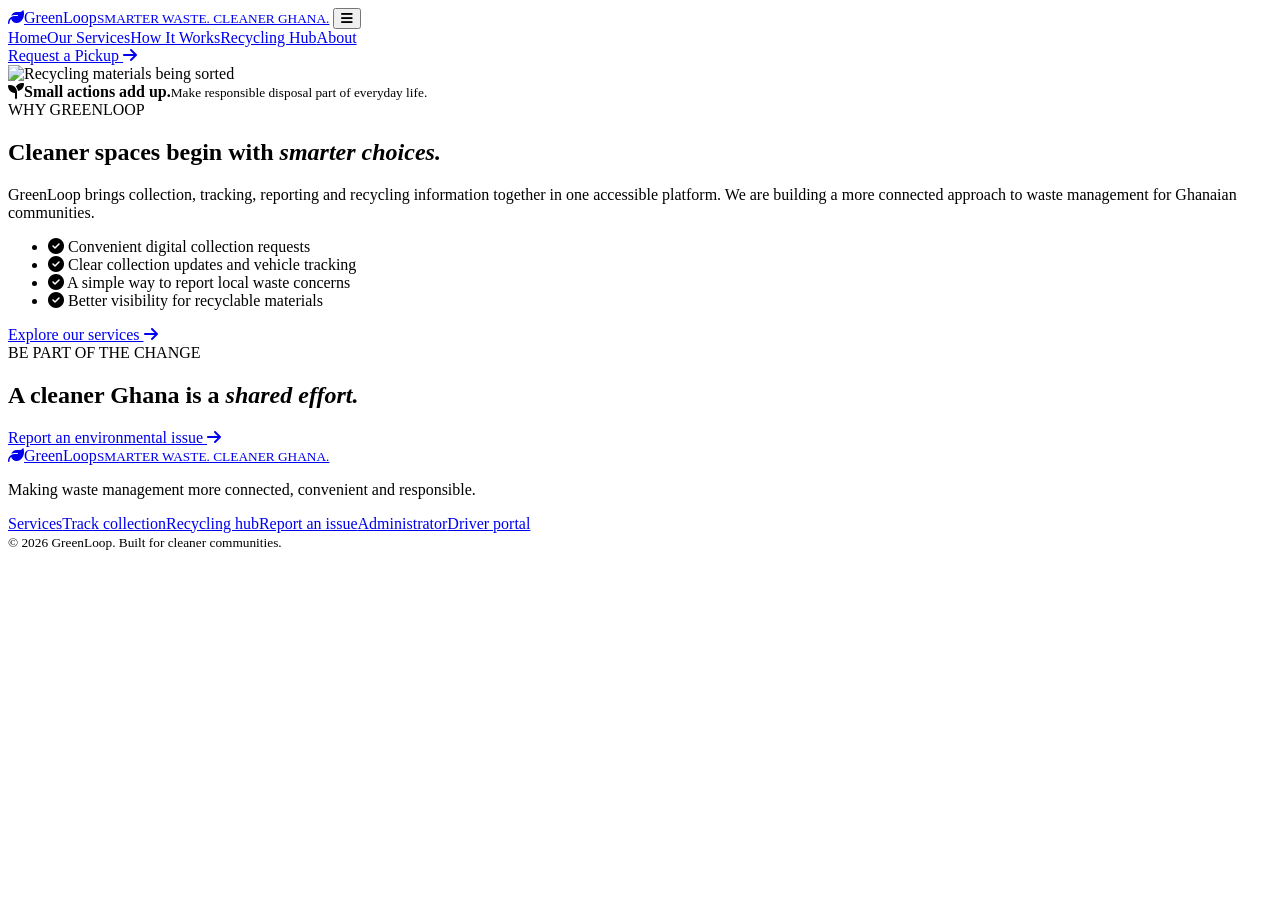
==== about.html @ 5aaf9a09 "Add files via upload" ====
<!doctype html>
<html lang="en">
<head>
<meta charset="utf-8"><meta name="viewport" content="width=device-width, initial-scale=1">
<title>About GreenLoop</title>
<meta name="description" content="Learn how GreenLoop supports cleaner spaces through connected waste services in Ghana.">
<link rel="preconnect" href="https://fonts.googleapis.com"><link rel="preconnect" href="https://fonts.gstatic.com" crossorigin>
<link href="https://fonts.googleapis.com/css2?family=DM+Sans:wght@400;500;600;700&family=Manrope:wght@500;600;700;800&display=swap" rel="stylesheet">
<link rel="stylesheet" href="https://cdnjs.cloudflare.com/ajax/libs/font-awesome/6.5.2/css/all.min.css">
<link rel="stylesheet" href="css/style.css">
</head>
<body class="inner-page">
<header class="site-header">
 <a class="brand" href="index.html"><span class="brand-mark"><i class="fa-solid fa-leaf"></i></span><span>Green<span>Loop</span><small>SMARTER WASTE. CLEANER GHANA.</small></span></a>
 <button class="menu-toggle" aria-label="Open menu"><i class="fa-solid fa-bars"></i></button>
 <nav class="main-nav"><a href="index.html">Home</a><a href="services.html">Our Services</a><a href="how-it-works.html">How It Works</a><a href="../marketplace.php">Recycling Hub</a><a class="active" href="about.html">About</a></nav>
 <a class="btn btn-primary nav-cta" href="request.html">Request a Pickup <i class="fa-solid fa-arrow-right"></i></a>
</header>
<main>
 <section class="split-section">
  <div class="split-image"><img src="https://images.unsplash.com/photo-1532996122724-e3c354a0b15b?auto=format&fit=crop&w=1100&q=85" alt="Recycling materials being sorted"><div class="photo-caption"><i class="fa-solid fa-seedling"></i><span><strong>Small actions add up.</strong><small>Make responsible disposal part of everyday life.</small></span></div></div>
  <div class="split-copy"><div class="eyebrow">WHY GREENLOOP</div><h1 class="inner-title">Cleaner spaces begin with <em>smarter choices.</em></h1><p>GreenLoop brings collection, tracking, reporting and recycling information together in one accessible platform. We are building a more connected approach to waste management for Ghanaian communities.</p><ul class="check-list"><li><i class="fa-solid fa-circle-check"></i> Convenient digital collection requests</li><li><i class="fa-solid fa-circle-check"></i> Clear collection updates and vehicle tracking</li><li><i class="fa-solid fa-circle-check"></i> A simple way to report local waste concerns</li><li><i class="fa-solid fa-circle-check"></i> Better visibility for recyclable materials</li></ul><a class="btn btn-primary" href="services.html">Explore our services <i class="fa-solid fa-arrow-right"></i></a></div>
 </section>
 <section class="bottom-cta"><div><div class="eyebrow">BE PART OF THE CHANGE</div><h2>A cleaner Ghana is a <em>shared effort.</em></h2></div><a class="btn btn-light" href="../report.php">Report an environmental issue <i class="fa-solid fa-arrow-right"></i></a></section>
</main>
<footer class="site-footer"><a class="brand brand-footer" href="index.html"><span class="brand-mark"><i class="fa-solid fa-leaf"></i></span><span>Green<span>Loop</span><small>SMARTER WASTE. CLEANER GHANA.</small></span></a><p>Making waste management more connected, convenient and responsible.</p><div class="footer-links"><a href="services.html">Services</a><a href="track.html">Track collection</a><a href="../marketplace.php">Recycling hub</a><a href="../report.php">Report an issue</a><a href="../admin-login.php">Administrator</a><a href="../driver-login.php">Driver portal</a></div><small>© 2026 GreenLoop. Built for cleaner communities.</small></footer>
<script src="js/app.js"></script>
</body></html>
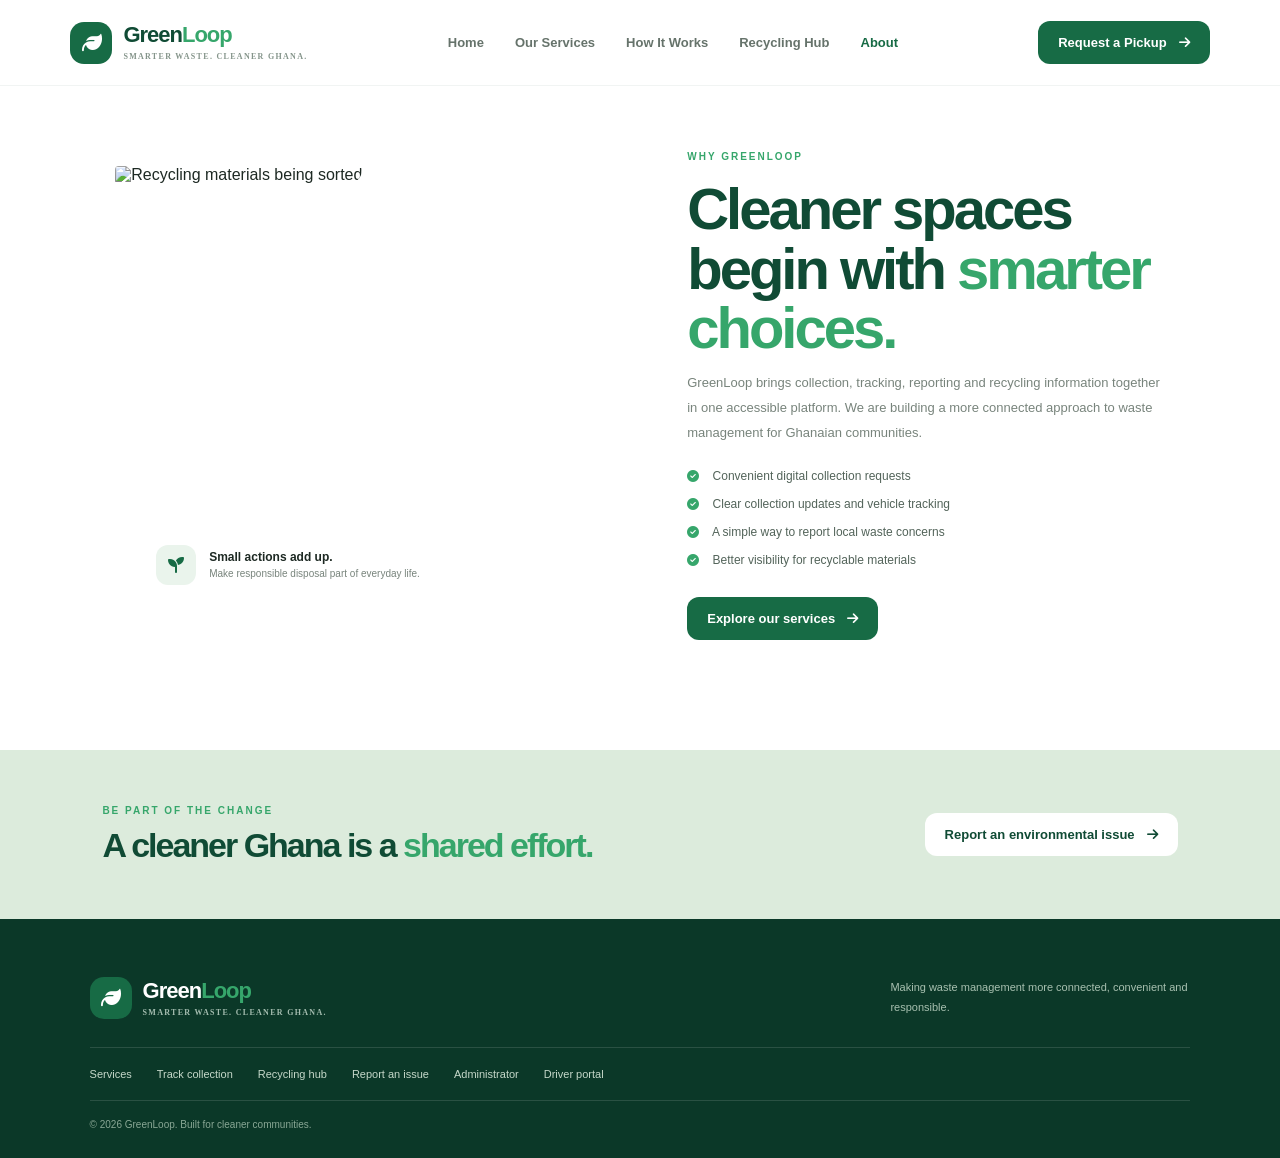
==== commit c847ace3: "Update about.html" ====
--- a/about.html
+++ b/about.html
@@ -7,7 +7,7 @@
 <link rel="preconnect" href="https://fonts.googleapis.com"><link rel="preconnect" href="https://fonts.gstatic.com" crossorigin>
 <link href="https://fonts.googleapis.com/css2?family=DM+Sans:wght@400;500;600;700&family=Manrope:wght@500;600;700;800&display=swap" rel="stylesheet">
 <link rel="stylesheet" href="https://cdnjs.cloudflare.com/ajax/libs/font-awesome/6.5.2/css/all.min.css">
-<link rel="stylesheet" href="css/style.css">
+<link rel="stylesheet" href="style.css">
 </head>
 <body class="inner-page">
 <header class="site-header">
@@ -24,5 +24,5 @@
  <section class="bottom-cta"><div><div class="eyebrow">BE PART OF THE CHANGE</div><h2>A cleaner Ghana is a <em>shared effort.</em></h2></div><a class="btn btn-light" href="../report.php">Report an environmental issue <i class="fa-solid fa-arrow-right"></i></a></section>
 </main>
 <footer class="site-footer"><a class="brand brand-footer" href="index.html"><span class="brand-mark"><i class="fa-solid fa-leaf"></i></span><span>Green<span>Loop</span><small>SMARTER WASTE. CLEANER GHANA.</small></span></a><p>Making waste management more connected, convenient and responsible.</p><div class="footer-links"><a href="services.html">Services</a><a href="track.html">Track collection</a><a href="../marketplace.php">Recycling hub</a><a href="../report.php">Report an issue</a><a href="../admin-login.php">Administrator</a><a href="../driver-login.php">Driver portal</a></div><small>© 2026 GreenLoop. Built for cleaner communities.</small></footer>
-<script src="js/app.js"></script>
+<script src="app.js"></script>
 </body></html>
--- a/style.css
+++ b/style.css
@@ -0,0 +1,18 @@
+/* GreenLoop visual system */
+:root{--forest:#104b35;--green:#176b45;--fresh:#36a66b;--lime:#b7d96a;--paper:#f7faf7;--white:#fff;--ink:#1d2923;--muted:#78847c;--line:#e4ece5;--shadow:0 18px 50px rgba(16,75,53,.09);--radius:22px}
+*{box-sizing:border-box}html{scroll-behavior:smooth}body{margin:0;background:var(--paper);color:var(--ink);font-family:'DM Sans',sans-serif}h1,h2,h3,.brand{font-family:Manrope,sans-serif}a{text-decoration:none;color:inherit}button,input,select,textarea{font:inherit}.site-header{height:86px;padding:0 max(5.5vw,24px);display:flex;align-items:center;justify-content:space-between;background:#fff;position:sticky;top:0;z-index:50;border-bottom:1px solid rgba(16,75,53,.06)}.brand{display:flex;align-items:center;gap:11px;font-size:22px;font-weight:800;letter-spacing:-1px;color:var(--forest);line-height:1}.brand>span:last-child>span{color:var(--fresh)}.brand small{display:block;font:700 8px 'DM Sans';letter-spacing:1.3px;color:#84948a;margin-top:6px}.brand-mark{width:42px;height:42px;border-radius:14px;background:var(--green);color:white;display:grid;place-items:center;font-size:20px}.main-nav{display:flex;gap:31px;align-items:center;font-size:13px;font-weight:700;color:#66736b}.main-nav a:hover,.main-nav a.active{color:var(--green)}.btn{display:inline-flex;align-items:center;justify-content:center;gap:12px;border:0;border-radius:12px;padding:14px 20px;font-size:13px;font-weight:700;cursor:pointer;transition:.2s ease}.btn:hover{transform:translateY(-2px);box-shadow:0 10px 22px #104b3520}.btn-primary{background:var(--green);color:white}.btn-primary:hover{background:var(--forest)}.btn-outline{border:1px solid #cbd9ce;color:var(--forest);background:#fff}.btn-light{background:#fff;color:var(--forest)}.btn-large{padding:17px 22px}.btn-small{padding:10px 14px;font-size:12px}.menu-toggle{display:none;border:0;background:none;font-size:22px;color:var(--forest)}
+.hero{padding:70px 7vw 25px;display:grid;grid-template-columns:1fr 1.04fr;gap:6%;align-items:center;background:linear-gradient(115deg,#f7faf7 0%,#f1f7f0 100%);position:relative}.hero-content{padding:25px 0 65px}.eyebrow{font-size:10px;font-weight:800;letter-spacing:2px;color:var(--fresh);display:flex;align-items:center;gap:9px}.eyebrow>span{width:7px;height:7px;border-radius:50%;background:var(--lime)}h1{font-size:clamp(48px,6.1vw,82px);letter-spacing:-5px;line-height:1.03;margin:24px 0 20px;color:var(--forest)}h1 em,h2 em{font-style:normal;color:var(--fresh)}.hero-lead{font-size:16px;line-height:1.8;color:#68776d;max-width:490px}.hero-actions{display:flex;gap:12px;flex-wrap:wrap;margin-top:30px}.hero-proof{display:flex;align-items:center;gap:14px;margin-top:43px}.avatar-stack{display:flex;padding-left:5px}.avatar-stack span{width:34px;height:34px;margin-left:-5px;border:2px solid white;border-radius:50%;background:var(--lime);display:grid;place-items:center;color:var(--forest);font-size:12px;font-weight:800}.avatar-stack span:nth-child(2){background:#d6ead8}.avatar-stack span:nth-child(3){background:#e9efce}.hero-proof strong,.hero-proof small{display:block}.hero-proof strong{font-size:11px}.hero-proof small{font-size:10px;color:var(--muted);margin-top:4px}.hero-visual{height:510px;position:relative}.hero-visual>img{width:100%;height:100%;object-fit:cover;border-radius:30px 30px 110px 30px;box-shadow:var(--shadow)}.image-tag{position:absolute;left:-30px;bottom:35px;background:white;padding:17px 22px;border-radius:16px;display:flex;gap:13px;align-items:center;box-shadow:var(--shadow)}.image-tag strong,.image-tag small{display:block}.image-tag strong{font-size:12px}.image-tag small{font-size:10px;color:var(--muted);margin-top:4px}.pulse-dot{display:inline-block;width:9px;height:9px;border-radius:50%;background:#43b77a;box-shadow:0 0 0 5px #43b77a22}.floating-leaf{position:absolute;right:-18px;top:28px;width:56px;height:56px;background:var(--lime);border-radius:18px;display:grid;place-items:center;color:var(--forest);font-size:22px;transform:rotate(10deg)}.hero-bottom{grid-column:1/-1;border-top:1px solid #e1eae1;padding:20px 0 4px;display:flex;gap:40px;flex-wrap:wrap;color:#627168;font-size:11px;font-weight:700}.hero-bottom i{color:var(--fresh);margin-right:7px}.trust-strip{padding:22px 7vw;background:white;display:flex;justify-content:space-between;align-items:center;color:#647269;font-size:12px}.trust-strip strong{color:var(--forest)}.trust-items{display:flex;gap:30px}.trust-items i{color:var(--fresh);margin-right:7px}
+.section{padding:105px 7vw}.section-heading{display:flex;align-items:end;justify-content:space-between;gap:30px;margin-bottom:42px}.section-heading h2,.split-copy h2,.bottom-cta h2{font-size:clamp(34px,4vw,51px);line-height:1.12;letter-spacing:-2px;color:var(--forest);margin:16px 0 0}.section-heading>p{max-width:350px;color:var(--muted);line-height:1.8;font-size:13px;margin:0 0 5px}.service-grid{display:grid;grid-template-columns:repeat(4,1fr);gap:17px}.service-card{background:#fff;border:1px solid var(--line);border-radius:20px;padding:24px;min-height:330px;position:relative;overflow:hidden;transition:.25s}.service-card:hover{transform:translateY(-7px);box-shadow:var(--shadow)}.service-icon{width:43px;height:43px;border-radius:14px;background:#eaf4ec;color:var(--green);display:grid;place-items:center;font-size:18px;margin-bottom:25px}.card-kicker,.form-step{font-size:9px;letter-spacing:1.5px;color:#8b9a8e;font-weight:800}.service-card h3{font-size:19px;line-height:1.25;color:var(--forest);margin:11px 0}.service-card p{font-size:12px;line-height:1.7;color:var(--muted);min-height:60px}.text-link{font-size:11px;font-weight:800;color:var(--green);display:inline-flex;gap:9px;align-items:center;margin-top:9px}.service-card>img{position:absolute;bottom:0;right:0;width:48%;height:95px;object-fit:cover;opacity:.9;border-radius:16px 0 18px 0;mask-image:linear-gradient(90deg,transparent,#000 35%)}.service-feature{background:var(--forest);color:white}.service-feature h3,.service-feature .text-link{color:white}.service-feature p{color:#c1d4c7}.service-feature .service-icon{background:#ffffff18;color:var(--lime)}.service-feature .card-kicker{color:#b8d2c0}.mini-map{height:94px;position:absolute;bottom:0;left:0;right:0;background:#eaf3e9;overflow:hidden}.map-road{position:absolute;background:#fff;border:1px solid #dce8dc;height:18px;width:130%;transform:rotate(-18deg);left:-10%;top:25px}.road-two{transform:rotate(28deg);top:55px}.map-truck,.map-pin{position:absolute;color:var(--green);font-size:19px;left:45%;top:33px}.map-pin{left:75%;top:10px;color:#e27c57}
+.split-section{padding:65px 9vw 110px;display:grid;grid-template-columns:1fr 1fr;gap:9%;align-items:center;background:#fff}.split-image{height:460px;position:relative}.split-image>img{width:100%;height:100%;object-fit:cover;border-radius:24px 24px 90px 24px}.photo-caption{position:absolute;bottom:24px;left:24px;right:24px;background:white;padding:17px;border-radius:14px;display:flex;align-items:center;gap:13px}.photo-caption>i{width:40px;height:40px;display:grid;place-items:center;background:#eaf4ec;color:var(--green);border-radius:12px}.photo-caption strong,.photo-caption small{display:block}.photo-caption strong{font-size:12px}.photo-caption small{font-size:10px;color:var(--muted);margin-top:4px}.split-copy h2{margin-bottom:20px}.split-copy>p{color:var(--muted);font-size:13px;line-height:1.9}.check-list{padding:0;list-style:none;margin:24px 0 30px}.check-list li{font-size:12px;margin:14px 0;color:#53645a}.check-list i{color:var(--fresh);margin-right:10px}
+.how-section{padding:100px 7vw;background:#f1f7f0}.centered{display:block;text-align:center}.centered .eyebrow{justify-content:center}.centered>p{margin:15px auto 0}.steps-grid{display:grid;grid-template-columns:repeat(4,1fr);gap:20px;margin-top:55px}.step{position:relative;background:white;border:1px solid var(--line);padding:28px 24px;border-radius:18px}.step-number{position:absolute;right:22px;top:22px;color:#d4e3d6;font:800 23px Manrope}.step-icon{width:52px;height:52px;border-radius:16px;background:#eaf4ec;color:var(--green);display:grid;place-items:center;font-size:20px}.step h3{font-size:16px;color:var(--forest);margin:23px 0 9px}.step p{font-size:11px;color:var(--muted);line-height:1.7;margin:0}
+.request-section{padding:100px 8vw;background:var(--forest);display:grid;grid-template-columns:.8fr 1.2fr;gap:8%;align-items:start}.eyebrow-light{color:var(--lime)}.request-intro h2{font-size:clamp(42px,5vw,64px);letter-spacing:-3px;line-height:1.08;color:white;margin:22px 0}.request-intro h2 em{color:var(--lime)}.request-intro>p{color:#c1d4c7;line-height:1.8;font-size:13px;max-width:360px}.request-note{display:flex;gap:13px;margin-top:45px;color:var(--lime);align-items:center}.request-note span strong,.request-note span small{display:block}.request-note strong{color:white;font-size:11px}.request-note small{color:#b6c9bc;font-size:10px;margin-top:5px;line-height:1.5}.form-card{background:white;padding:32px;border-radius:22px;box-shadow:0 20px 70px #062c1d40}.form-heading{display:flex;justify-content:space-between;align-items:center;margin-bottom:25px}.form-heading h3{font-size:23px;color:var(--forest);margin:7px 0 0}.required-note{font-size:10px;color:#97a49a}.form-grid{display:grid;grid-template-columns:1fr 1fr;gap:17px}.form-grid label,.track-search label,.login-card label,.assign-form label{display:flex;flex-direction:column;gap:8px;font-size:11px;font-weight:700;color:#526257}.form-grid .full{grid-column:1/-1}input,select,textarea{width:100%;border:1px solid #dfe8e0;border-radius:9px;padding:12px 13px;background:#fbfdfb;color:var(--ink);outline:none;font-size:12px;transition:.2s}input:focus,select:focus,textarea:focus{border-color:var(--fresh);box-shadow:0 0 0 3px #36a66b18}textarea{resize:vertical}.location-btn{width:100%;border:1px dashed #b9d5bf;background:#f5faf5;color:var(--green);padding:12px;border-radius:9px;margin:17px 0;cursor:pointer;font-size:11px;font-weight:700;text-align:left}.location-btn span{float:right;color:#8b9a8e;font-weight:500}.submit-btn{width:100%;padding:15px}.privacy-note{display:block;text-align:center;color:#99a49b;font-size:9px;margin-top:13px}.form-message{font-size:12px;line-height:1.6;margin-top:12px;color:#647269}.form-message.success{color:#177346}.form-message.error{color:#b43e35}.bottom-cta{padding:55px 8vw;background:#dcebdc;display:flex;align-items:center;justify-content:space-between;gap:25px}.bottom-cta h2{font-size:34px;margin-top:10px}.site-footer{background:#0b3828;color:#c6d8ca;padding:48px 7vw 28px;display:grid;grid-template-columns:1fr 1fr;gap:18px}.brand-footer{color:white}.brand-footer small{color:#a5bdb0}.site-footer>p{justify-self:end;max-width:300px;font-size:11px;line-height:1.8;color:#a8c0b0}.footer-links{grid-column:1/-1;display:flex;gap:25px;flex-wrap:wrap;padding:20px 0;border-top:1px solid #ffffff20;border-bottom:1px solid #ffffff20;font-size:11px}.site-footer>small{grid-column:1/-1;color:#89a795;font-size:10px}
+.inner-page{min-height:100vh}.inner-wrap{max-width:1120px;margin:65px auto;padding:0 28px 80px}.inner-wrap.narrow{max-width:800px}.inner-title{font-size:clamp(38px,5vw,58px);letter-spacing:-3px;margin:17px 0 12px;color:var(--forest)}.inner-lead{max-width:650px;color:var(--muted);font-size:14px;line-height:1.8;margin-bottom:32px}.track-search{display:grid;grid-template-columns:1fr 1fr auto;gap:14px;background:white;padding:22px;border-radius:17px;border:1px solid var(--line);align-items:end}.track-result{margin-top:28px;background:white;border:1px solid var(--line);border-radius:20px;padding:24px}.hidden{display:none}.track-summary{display:flex;justify-content:space-between;align-items:center}.track-summary h2{margin:8px 0;color:var(--forest)}.track-summary p{color:var(--muted);font-size:12px}.status-pill{display:inline-flex;padding:7px 11px;background:#edf5ed;border-radius:30px;color:var(--green);font-size:10px;font-weight:800}.track-details{display:grid;grid-template-columns:repeat(4,1fr);gap:12px;padding:20px 0}.track-details div{background:#f6faf6;padding:14px;border-radius:12px}.track-details small,.track-details strong{display:block}.track-details small{font-size:10px;color:var(--muted);margin-bottom:8px}.track-details strong{font-size:12px;color:var(--forest)}.tracking-map{height:380px;border-radius:14px;overflow:hidden}.map-note{font-size:10px;line-height:1.6;color:#859188}.standalone{margin-top:25px}.market-grid{display:grid;grid-template-columns:repeat(3,1fr);gap:18px;margin:30px 0}.market-card{background:white;border:1px solid var(--line);border-radius:17px;overflow:hidden}.market-card img{width:100%;height:155px;object-fit:cover}.market-card h3{font-size:16px;color:var(--forest);margin:16px 17px 6px}.market-card p{font-size:11px;color:var(--muted);line-height:1.6;margin:0 17px 18px}
+.login-page{min-height:100vh;display:grid;place-items:center;padding:25px;background:linear-gradient(135deg,#eaf4ec,#f8fbf7)}.login-card{width:min(100%,430px);background:white;padding:38px;border-radius:24px;box-shadow:var(--shadow)}.login-card .brand{margin-bottom:45px}.login-card h1{font-size:42px;letter-spacing:-2px;margin:13px 0}.login-card>p{font-size:12px;color:var(--muted);line-height:1.7;margin-bottom:25px}.login-card label{margin:15px 0}.login-card .submit-btn{margin-top:12px}.back-link{display:block;text-align:center;color:var(--muted);font-size:11px;margin-top:20px}
+.dashboard-page{background:#f5f8f5;min-height:100vh}.sidebar{position:fixed;inset:0 auto 0 0;width:245px;background:#103f2e;color:white;padding:27px 18px;display:flex;flex-direction:column;z-index:10}.sidebar .brand{color:white;padding:0 9px 35px}.sidebar .brand small{color:#a5c1ae}.side-label{font-size:9px;letter-spacing:1.5px;color:#8eae9b;padding:0 12px 13px}.side-link{padding:13px 12px;border-radius:10px;color:#c2d7c9;font-size:12px;margin:3px 0}.side-link i{width:24px;color:#a9c9b4}.side-link.active,.side-link:hover{background:#ffffff16;color:white}.side-bottom{margin-top:auto;border-top:1px solid #ffffff24;padding:18px 3px 0;display:flex;align-items:center;gap:9px}.admin-avatar{width:35px;height:35px;border-radius:12px;background:#b7d96a;color:#104b35;display:grid;place-items:center;font-size:11px;font-weight:800}.side-bottom strong,.side-bottom small{display:block}.side-bottom strong{font-size:10px}.side-bottom small{font-size:9px;color:#a9c4b2;margin-top:4px}.icon-btn{margin-left:auto;border:0;background:transparent;color:inherit;cursor:pointer;font-size:15px}.dashboard-main{margin-left:245px;padding:38px 4vw 70px;max-width:1600px}.dash-top{display:flex;justify-content:space-between;align-items:center;margin-bottom:28px}.dash-top h1{font-size:34px;letter-spacing:-1.5px;margin:10px 0}.dash-top p{color:var(--muted);font-size:12px;margin:0}.dash-date{background:white;border:1px solid var(--line);padding:12px 15px;border-radius:10px;font-size:11px;color:#617166}.dash-date i{margin-right:7px;color:var(--green)}.stats-grid{display:grid;grid-template-columns:repeat(3,1fr);gap:14px;margin-bottom:20px}.stat-card{position:relative;background:white;border:1px solid var(--line);border-radius:15px;padding:20px}.stat-card span{display:block;color:var(--muted);font-size:10px}.stat-card strong{display:block;font:800 30px Manrope;color:var(--forest);margin-top:9px}.stat-card>i{position:absolute;right:18px;top:20px;color:#9dc5a6;font-size:20px}.dash-panel{background:white;border:1px solid var(--line);border-radius:17px;padding:22px;margin:18px 0}.panel-heading{display:flex;justify-content:space-between;align-items:center;margin-bottom:18px}.panel-heading h2{font-size:19px;color:var(--forest);margin:6px 0}.live-label{font-size:10px;color:#368b5c;display:flex;align-items:center;gap:9px}.admin-map{height:300px;border-radius:12px;overflow:hidden}.table-wrap{overflow-x:auto}table{width:100%;border-collapse:collapse;white-space:nowrap}th{text-align:left;font-size:9px;letter-spacing:1px;color:#8b998f;padding:12px;border-bottom:1px solid var(--line)}td{font-size:11px;padding:14px 12px;border-bottom:1px solid #eff3ef;color:#526157}td strong{color:var(--forest)}td small{display:block;color:#94a097;font-size:9px;margin-top:4px}.assign-form{display:grid;grid-template-columns:1fr 1fr 1fr auto;gap:12px;align-items:end}.assign-form label{font-size:10px}.assign-form .btn{padding:13px}.driver-workspace{background:#f3f8f3;min-height:100vh}.driver-top{height:75px;background:white;padding:0 6vw;display:flex;align-items:center;justify-content:space-between;border-bottom:1px solid var(--line)}.driver-top .icon-btn{color:var(--forest)}.driver-main{max-width:950px;margin:45px auto;padding:0 22px 60px}.driver-welcome{display:flex;justify-content:space-between;align-items:center;margin-bottom:25px}.driver-welcome h1{font-size:38px;letter-spacing:-2px;margin:12px 0}.driver-welcome p{font-size:12px;color:var(--muted)}.driver-status{font-size:10px;color:var(--green);background:#e7f4e9;padding:10px 13px;border-radius:30px}.driver-status .pulse-dot{margin-right:8px}.driver-alert{display:flex;gap:15px;background:#edf5e9;border:1px solid #d9e9d8;padding:17px;border-radius:13px;color:var(--green);margin-bottom:20px}.driver-alert>i{font-size:19px}.driver-alert strong{font-size:12px}.driver-alert p{font-size:10px;color:#6b806f;margin:5px 0 0;line-height:1.5}.assignment-list{display:grid;gap:15px}.assignment-card,.loading-card{background:white;border:1px solid var(--line);border-radius:17px;padding:23px}.assignment-head{display:flex;justify-content:space-between;align-items:center}.assignment-head h2{font-size:20px;color:var(--forest);margin:7px 0}.assignment-info{display:grid;grid-template-columns:1fr 1fr;gap:13px;margin:20px 0}.assignment-info small,.assignment-info strong{display:block}.assignment-info small{font-size:9px;color:#91a096;margin-bottom:6px}.assignment-info strong{font-size:11px;color:#46564b}.driver-actions{display:flex;gap:10px;flex-wrap:wrap}.gps-hint{font-size:10px;color:var(--green);margin-bottom:0}
+@media(max-width:1050px){.main-nav{gap:15px}.service-grid{grid-template-columns:repeat(2,1fr)}.hero{padding-left:5vw;padding-right:5vw}.hero-visual{height:430px}.request-section{padding-left:5vw;padding-right:5vw}.assign-form{grid-template-columns:1fr 1fr}.stats-grid{grid-template-columns:repeat(2,1fr)}}
+@media(max-width:760px){.site-header{height:70px;padding:0 20px}.brand{font-size:19px}.brand-mark{width:37px;height:37px}.menu-toggle{display:block;margin-left:auto;margin-right:14px}.main-nav{display:none;position:absolute;top:70px;left:0;right:0;background:white;padding:20px;box-shadow:var(--shadow);flex-direction:column;align-items:flex-start}.main-nav.open{display:flex}.nav-cta{padding:11px 12px;font-size:10px}.hero{display:block;padding:48px 22px 20px}.hero-content{padding:0 0 35px}h1{font-size:55px;letter-spacing:-3px}.hero-lead{font-size:14px}.hero-visual{height:330px;margin:0 0 25px 10px}.image-tag{left:-10px;bottom:18px}.hero-bottom{gap:14px;padding-top:16px}.hero-bottom span{width:100%}.trust-strip{padding:20px 22px;display:block}.trust-items{margin-top:14px;gap:15px;flex-wrap:wrap}.section{padding:70px 22px}.section-heading{display:block}.section-heading>p{margin-top:18px}.service-grid{grid-template-columns:1fr}.service-card{min-height:300px}.split-section{padding:50px 22px 70px;grid-template-columns:1fr;gap:35px}.split-image{height:330px}.how-section{padding:70px 22px}.steps-grid{grid-template-columns:1fr 1fr;gap:12px;margin-top:35px}.step{padding:20px 16px}.request-section{padding:70px 20px;grid-template-columns:1fr;gap:35px}.request-intro h2{font-size:48px}.form-card{padding:22px}.form-grid{grid-template-columns:1fr}.form-grid .full{grid-column:auto}.bottom-cta{padding:40px 22px;display:block}.bottom-cta .btn{margin-top:22px}.site-footer{padding:40px 22px;grid-template-columns:1fr}.site-footer>p{justify-self:start}.footer-links{gap:15px}.inner-wrap{margin:40px auto;padding:0 20px 55px}.track-search{grid-template-columns:1fr}.track-details{grid-template-columns:1fr 1fr}.tracking-map{height:320px}.market-grid{grid-template-columns:1fr}.login-card{padding:28px}.sidebar{position:static;width:auto;height:auto;padding:15px;display:block}.sidebar .brand{padding-bottom:15px}.sidebar .side-label,.sidebar .side-link,.side-bottom{display:none}.dashboard-main{margin:0;padding:25px 17px 50px}.dash-top{display:block}.dash-date{display:inline-block;margin-top:15px}.stats-grid{grid-template-columns:1fr 1fr;gap:9px}.stat-card{padding:14px}.stat-card strong{font-size:25px}.stat-card>i{font-size:15px;right:13px}.dash-panel{padding:15px}.assign-form{grid-template-columns:1fr}.driver-main{margin:28px auto}.driver-welcome{display:block}.driver-status{display:inline-block;margin-top:10px}.driver-welcome h1{font-size:32px}.assignment-info{grid-template-columns:1fr 1fr}.driver-actions .btn{flex:1;font-size:10px;padding:12px 9px}}
+@media(max-width:390px){.nav-cta{font-size:0;gap:0}.nav-cta i{font-size:13px}.steps-grid{grid-template-columns:1fr}.stats-grid{grid-template-columns:1fr 1fr}.track-details{grid-template-columns:1fr}}
+.pickup-location{grid-column:1/-1}.pickup-location .map-heading{display:flex;flex-direction:column;gap:6px;color:var(--forest);font-size:12px}.pickup-location .map-heading small{font-size:10px;font-weight:400;color:var(--muted)}.pickup-map{height:320px;margin-top:10px;border:1px solid var(--line);border-radius:12px;overflow:hidden;cursor:grab}.pickup-map:active{cursor:grabbing}.pickup-map .leaflet-marker-icon{cursor:grab}.map-status{margin:8px 0 0;color:var(--muted);font-size:10px;line-height:1.5}
+@media(max-width:760px){.pickup-map{height:280px}}
+.location-search{margin:0 0 18px}.location-search>label{display:block;margin-bottom:8px;color:var(--forest);font-size:12px;font-weight:700}.location-search-controls{display:grid;grid-template-columns:minmax(0,1fr) auto;gap:8px}.location-search-controls .btn{padding:11px 15px}.location-search>small{display:block;margin-top:7px;color:var(--muted);font-size:10px}.location-search-status{margin-top:7px;color:var(--muted);font-size:10px;line-height:1.5}.location-search-results{display:grid;gap:6px;margin-top:7px}.location-result{width:100%;padding:10px 12px;border:1px solid var(--line);border-radius:8px;background:#fbfdfb;color:var(--ink);font-size:11px;text-align:left;cursor:pointer}.location-result:hover,.location-result:focus{border-color:var(--fresh);background:#f1f8f2;outline:none}.location-search-controls button:disabled{opacity:.65;cursor:wait}
+@media(max-width:420px){.location-search-controls{grid-template-columns:1fr}.location-search-controls .btn{width:100%}}
